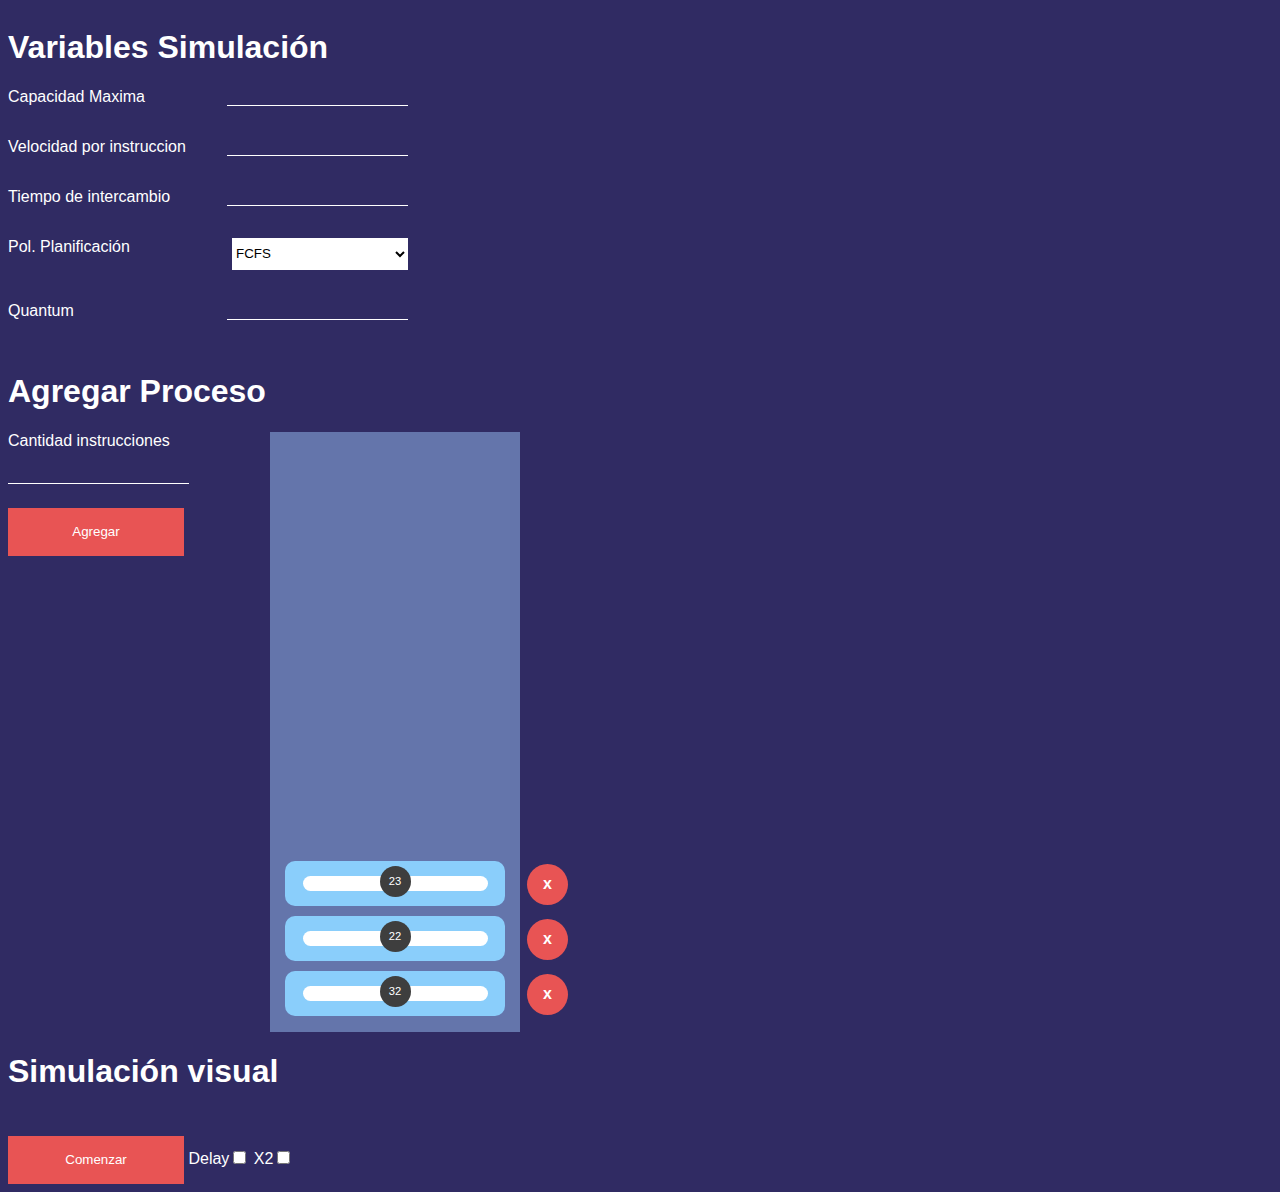
==== index.html @ 0bbe8ae1 "Estilo actualizado" ====
<!DOCTYPE html>
<html lang="en">
<head>
    <meta charset="UTF-8">
    <meta http-equiv="X-UA-Compatible" content="IE=edge">
    <meta name="viewport" content="width=device-width, initial-scale=1.0">
    <link rel="stylesheet" href="style.css">
    <script src="script.js"></script>
    <title>Document</title>
</head>
<body>
    <div class="inputs-container">
        <h1>Variables Simulación</h1>
        <div class="inputs-yeah"><span>Capacidad Maxima</span><input type="text" class="parameter"></div>
        <div class="inputs-yeah"><span>Velocidad por instruccion</span><input type="text" class="parameter"></div>
        <div class="inputs-yeah"><span>Tiempo de intercambio</span><input type="text" class="parameter"></div>
        <div class="inputs-yeah">
            <span>Pol. Planificación</span><select name="" id="">
                <option value="">FCFS</option>
                <option value="">Round Robin</option>
                <option value="">SPN</option>
                <option value="">HRRN</option>
            </select>

        </div>
        <div class="inputs-yeah"><span>Quantum</span><input type="text" class="parameter"></div>
    </div>

    <h1>Agregar Proceso</h1>
    <div class="add-process-container">
        <div class="add-process">
            <label>Cantidad instrucciones</label><br>
            <input type="text" class="parameter"> <br>
            <button>Agregar</button>
        </div>

        <div class="process-container-param">

            <div class="process">
                <div class="white-space">
                    <div class="instruction-seg">
                        <div class="instructions-left">32</div>
                        <div class="instruction-remove">x</div>
                    </div>
                </div>
            </div>

            <div class="process">
                <div class="white-space">
                    <div class="instruction-seg">
                        <div class="instructions-left">22</div>
                        <div class="instruction-remove">x</div>
                    </div>
                </div>
            </div>

            <div class="process">
                <div class="white-space">
                    <div class="instruction-seg">
                        <div class="instructions-left">23</div>
                        <div class="instruction-remove">x</div>
                    </div>
                </div>
            </div>

        </div>
    </div>

    <div>
        <h1>Simulación visual</h1>
        <div>
            <button>Comenzar</button>
            <span>Delay</span><input class="check-option" type="checkbox" name="Delay" id="" value="Delay">
            <span>X2</span><input class="check-option" type="checkbox" name="" id="">
        </div>

    </div>

</body>
</html>
---- style.css ----
:root{
    --bg-color: #302B63;
    --blue-complement: #6475AB;
    --dark-color: #3E3E3E;
    --light-color: #ffffff;
    --incentive-color: #E85454;
    --secondary-text: #878787; 
}

body,
* {
    font-family: 'Roboto', sans-serif;
    background-color: var(--bg-color);
    color: var(--light-color);
}

button {
    border: none;
    background-color: var(--incentive-color);
    width: 11rem;
    height: 3rem;
    margin-top: 1.5rem;
}

button:hover {
    cursor: pointer;
}

option {
    background-color: var(--light-color);
    color: black;
}

.inputs-container {
    display: flex;
    flex-direction: column;
    width: 25rem;
}

.inputs-container select {
    background-color: white;
    color: black;
    border: none;
    width: 11rem;
    height: 2rem;
}

.parameter {
    border: 0;
    outline: none;
    border-bottom-color: white;
    border-bottom: 1px solid #ffffff;
}

.inputs-yeah {
    margin-bottom: 2rem;
    display: flex;
    justify-content: space-between;
}

.add-process-container {
    display: flex;
    justify-content: space-between;
    width: 32rem;
}

.add-process input {
    margin-top: 1rem;
}


/*-----------Process segment----------*/

.process-container-param{
    box-sizing: border-box;
    padding: 1em;
    width: 250px;
    height: 600px;
    background-color: var(--blue-complement);
    display: flex;
    flex-direction: column-reverse;
    align-items: center;
}

.process{
    margin-top: 10px;
    position: relative;
    width: 220px;
    height: 45px;
    background-color: #8ACEFB;
    border-radius: 10px;
    display: flex;
    justify-content: center;
    align-items: center;
}

.white-space{
    width:185px;
    height: 15px;
    background-color: var(--light-color);
    text-align: center;
    border-radius: 10px;
}

.instructions-left{
    background-color: var(--dark-color);
    color: var(--light-color);
    font-size: 0.7em;

    display: flex;
    justify-content: center;
    align-items: center;
    width: 15px;
    height: 15px;
    
    position: absolute;
    padding: 8px;
    border-radius: 100%;
    left:43%;
    top:5px;
    
}
.instruction-remove{
    cursor: pointer;

    background-color: var(--incentive-color);
    color: var(--light-color);
    font-size: 1em;
    font-weight: bold;

    display: flex;
    justify-content: center;
    align-items: center;
    width: 25px;
    height: 25px;
    
    position: absolute;
    padding: 8px;
    border-radius: 100%;
    left:110%;
    top:3px;
}
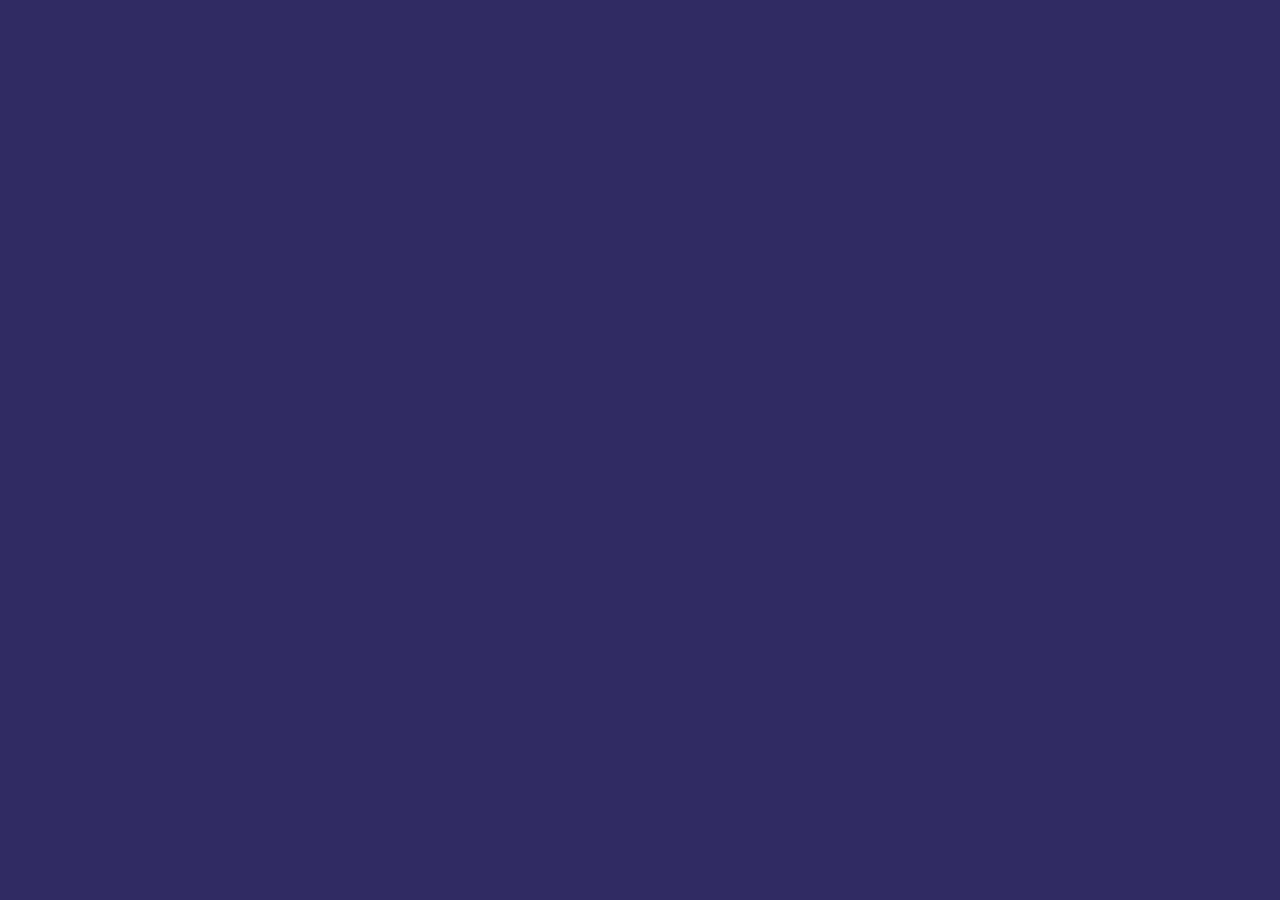
==== commit 56f54608: "change for merge" ====
--- a/index.html
+++ b/index.html
@@ -9,72 +9,8 @@
     <title>Document</title>
 </head>
 <body>
-    <div class="inputs-container">
-        <h1>Variables Simulación</h1>
-        <div class="inputs-yeah"><span>Capacidad Maxima</span><input type="text" class="parameter"></div>
-        <div class="inputs-yeah"><span>Velocidad por instruccion</span><input type="text" class="parameter"></div>
-        <div class="inputs-yeah"><span>Tiempo de intercambio</span><input type="text" class="parameter"></div>
-        <div class="inputs-yeah">
-            <span>Pol. Planificación</span><select name="" id="">
-                <option value="">FCFS</option>
-                <option value="">Round Robin</option>
-                <option value="">SPN</option>
-                <option value="">HRRN</option>
-            </select>
-
-        </div>
-        <div class="inputs-yeah"><span>Quantum</span><input type="text" class="parameter"></div>
-    </div>
-
-    <h1>Agregar Proceso</h1>
-    <div class="add-process-container">
-        <div class="add-process">
-            <label>Cantidad instrucciones</label><br>
-            <input type="text" class="parameter"> <br>
-            <button>Agregar</button>
-        </div>
-
-        <div class="process-container-param">
-
-            <div class="process">
-                <div class="white-space">
-                    <div class="instruction-seg">
-                        <div class="instructions-left">32</div>
-                        <div class="instruction-remove">x</div>
-                    </div>
-                </div>
-            </div>
-
-            <div class="process">
-                <div class="white-space">
-                    <div class="instruction-seg">
-                        <div class="instructions-left">22</div>
-                        <div class="instruction-remove">x</div>
-                    </div>
-                </div>
-            </div>
-
-            <div class="process">
-                <div class="white-space">
-                    <div class="instruction-seg">
-                        <div class="instructions-left">23</div>
-                        <div class="instruction-remove">x</div>
-                    </div>
-                </div>
-            </div>
-
-        </div>
-    </div>
-
-    <div>
-        <h1>Simulación visual</h1>
-        <div>
-            <button>Comenzar</button>
-            <span>Delay</span><input class="check-option" type="checkbox" name="Delay" id="" value="Delay">
-            <span>X2</span><input class="check-option" type="checkbox" name="" id="">
-        </div>
-
-    </div>
+    
+   
 
 </body>
 </html>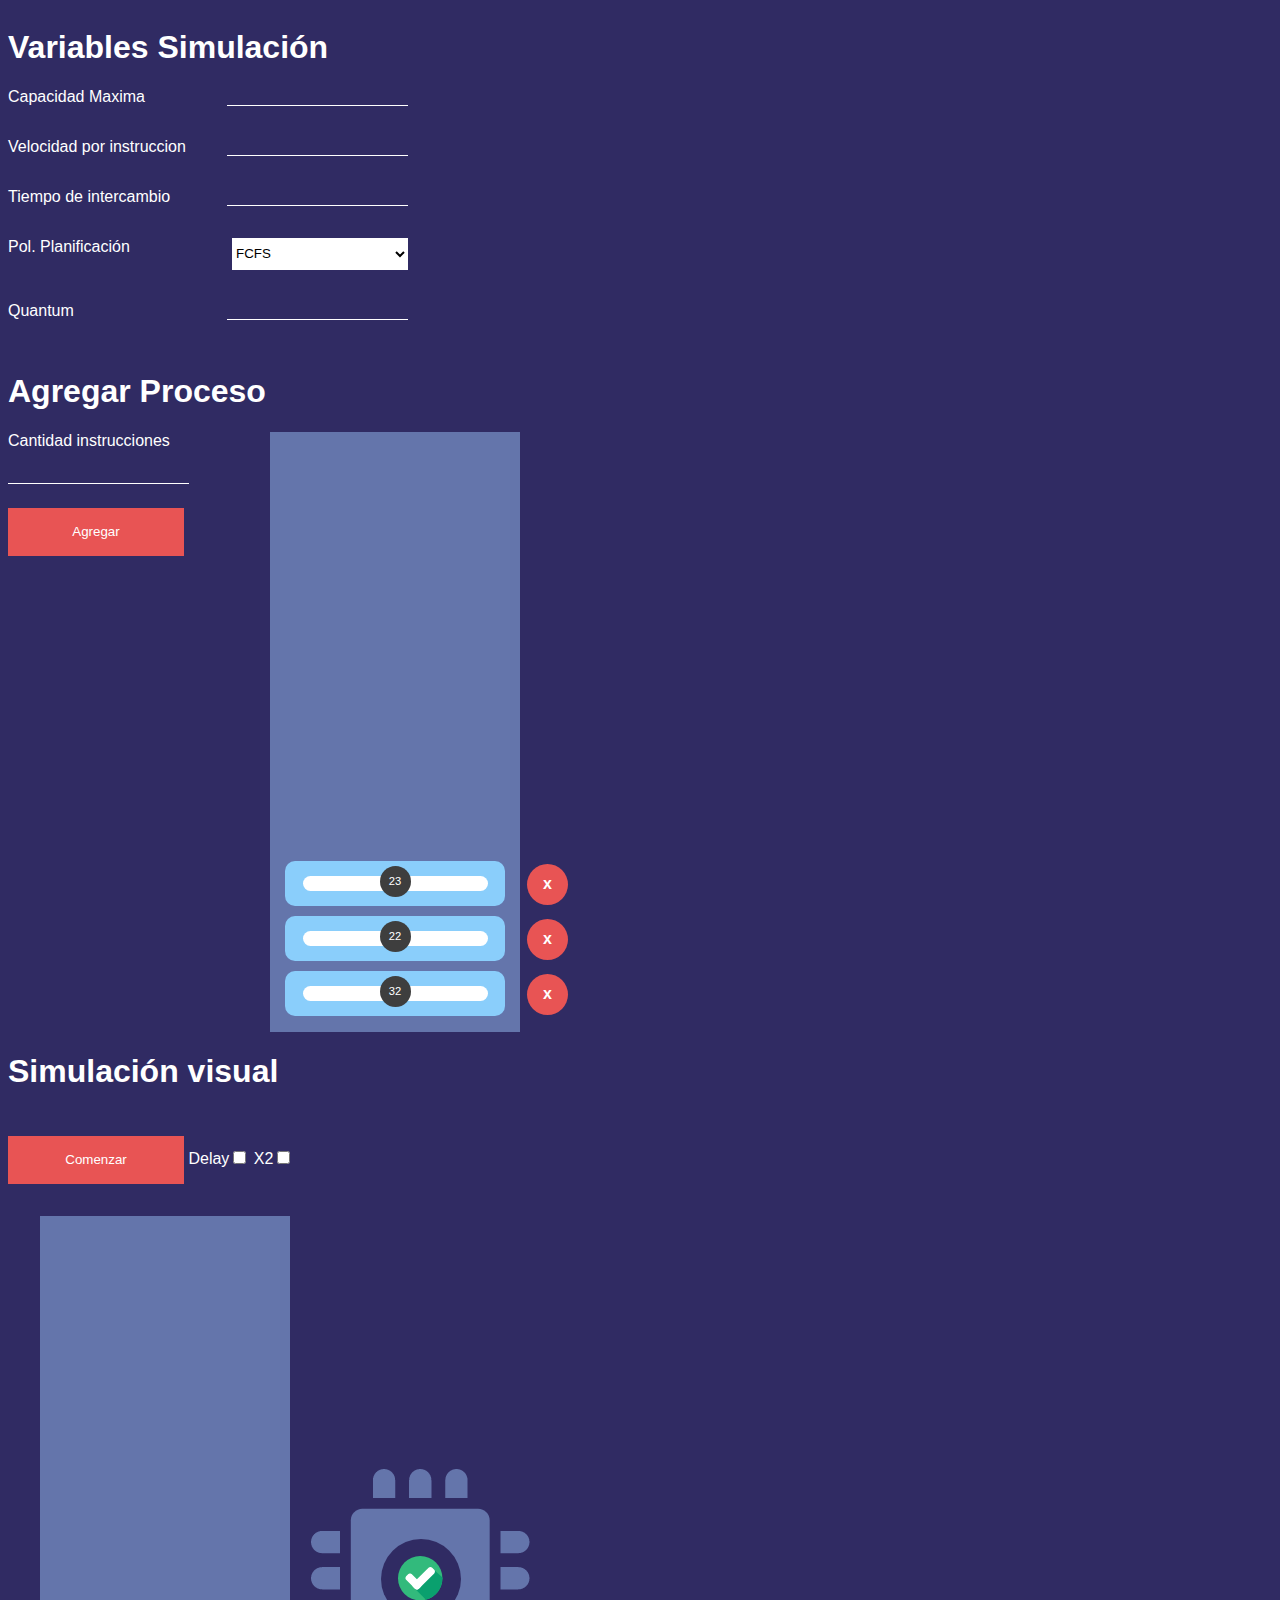
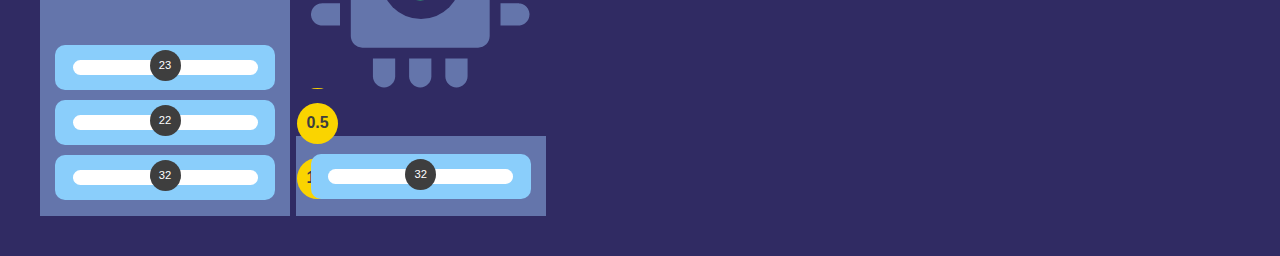
==== commit 54845852: "Visual Simulation segment" ====
--- a/index.html
+++ b/index.html
@@ -9,8 +9,138 @@
     <title>Document</title>
 </head>
 <body>
+    <div class="inputs-container">
+        <h1>Variables Simulación</h1>
+        <div class="inputs-yeah"><span>Capacidad Maxima</span><input type="text" class="parameter"></div>
+        <div class="inputs-yeah"><span>Velocidad por instruccion</span><input type="text" class="parameter"></div>
+        <div class="inputs-yeah"><span>Tiempo de intercambio</span><input type="text" class="parameter"></div>
+        <div class="inputs-yeah">
+            <span>Pol. Planificación</span><select name="" id="">
+                <option value="">FCFS</option>
+                <option value="">Round Robin</option>
+                <option value="">SPN</option>
+                <option value="">HRRN</option>
+            </select>
+
+        </div>
+        <div class="inputs-yeah"><span>Quantum</span><input type="text" class="parameter"></div>
+    </div>
+
+    <h1>Agregar Proceso</h1>
+    <div class="add-process-container">
+        <div class="add-process">
+            <label>Cantidad instrucciones</label><br>
+            <input type="text" class="parameter"> <br>
+            <button>Agregar</button>
+        </div>
+
+        <div class="process-container-param">
+        
+            <div class="process" id="process-1">
+                <div class="white-space">
+                    <div class="instruction-seg">
+                        <div class="instructions-left">32</div>     
+                        <div class="instruction-remove" onclick="removeProcess(1)">x</div>
+                    </div>
+                </div>
+            </div>
     
-   
+            <div class="process" id="process-2">
+                <div class="white-space">
+                    <div class="instruction-seg">
+                        <div class="instructions-left">22</div>     
+                        <div class="instruction-remove" onclick="removeProcess(2)">x</div>
+                    </div>
+                </div>
+            </div>
+    
+            <div class="process" id="process-3">
+                <div class="white-space">
+                    <div class="instruction-seg">
+                        <div class="instructions-left">23</div>     
+                        <div class="instruction-remove" onclick="removeProcess(3)">x</div>
+                    </div>
+                </div>
+            </div>
+    
+        </div>
+    </div>
+
+    <div>
+        <h1>Simulación visual</h1>
+        <div>
+            <button>Comenzar</button>
+            <span>Delay</span><input class="check-option" type="checkbox" name="Delay" id="" value="Delay">
+            <span>X2</span><input class="check-option" type="checkbox" name="" id="">
+
+            <div class="visual-simulation">
+
+
+                <div class="process-container-param">
+        
+                    <div class="process" id="process-sim-1">
+                        <div class="white-space">
+                            <div class="instruction-seg">
+                                <div class="instructions-left">32</div>     
+                                <div class="instruction-ratio">1.5</div>
+                            </div>
+                        </div>
+                    </div>
+            
+                    <div class="process" id="process-sim-2">
+                        <div class="white-space">
+                            <div class="instruction-seg">
+                                <div class="instructions-left">22</div>     
+                                <div class="instruction-ratio">0.5</div>
+                            </div>
+                        </div>
+                    </div>
+            
+                    <div class="process" id="process-sim-3">
+                        <div class="white-space">
+                            <div class="instruction-seg">
+                                <div class="instructions-left">23</div>     
+                                <div class="instruction-ratio">0.6</div>
+                            </div>
+                        </div>
+                    </div>
+            
+                </div>
+                <div class="arrow-segment">
+                    <img src="./Assets/arrow.png" alt="">
+                </div>
+
+                <div class="cpu-and-process-segment">
+                    <div class="cpu-segment">                   
+                        <img src="./Assets/cpu_icon.png" alt="">
+                        <div class="state-cpu" id="state-image-comp">
+                            <img src="./Assets/checked.png" alt="">
+                        </div>
+                    </div>
+    
+                    <div class="current-process">
+                        <div class="process-container-param" >
+        
+                            <div class="process" id="process-sim-1">
+                                <div class="white-space">
+                                    <div class="instruction-seg">
+                                        <div class="instructions-left">32</div>     
+            
+                                    </div>
+                                </div>
+                            </div>
+                        </div>
+                    </div>
+                </div>
+
+
+            
+            
+
+            </div>
+        </div>
+
+    </div>
 
 </body>
 </html>--- a/style.css
+++ b/style.css
@@ -142,3 +142,81 @@
     top:3px;
 }
 
+/*cpu simulation*/
+.visual-simulation{
+    
+    display: flex;
+    width: 40%;
+    padding: 2em;
+    justify-content: space-between;
+}
+
+.current-process .process-container-param{
+    box-sizing: content-box;
+    padding: 0;
+    height: 80px;
+    flex-direction: row;
+    
+    align-items: center;
+    justify-content: center;
+}
+.current-process .process-container-param .process{
+   margin-bottom: 9px;
+}
+
+.arrow-segment{
+    display: flex;
+    align-items: flex-end;
+    padding-bottom: 1.3em;
+}
+
+.cpu-segment{
+    display: flex;
+    justify-content: center;
+    
+    position: relative;
+    background-color: var(--bg-color);
+
+    margin-bottom: 3em;
+}
+
+.state-cpu{
+    background-color: var(--bg-color);
+    width:  80px;
+    height:  80px;
+    border-radius: 100%;
+
+    z-index: 1;
+    position: absolute;
+    top:32%;
+    left: 85px;
+    display: flex;
+    justify-content: center;
+    align-items: center;
+}
+
+.cpu-and-process-segment{
+    display: flex;
+    flex-direction: column;
+    justify-content: flex-end;
+    
+}
+
+.instruction-ratio{
+    background-color: #fad400;
+    color: var(--dark-color);
+    font-size: 1em;
+    font-weight: bold;
+
+    display: flex;
+    justify-content: center;
+    align-items: center;
+    width: 25px;
+    height: 25px;
+    
+    position: absolute;
+    padding: 8px;
+    border-radius: 100%;
+    left:110%;
+    top:3px;
+}